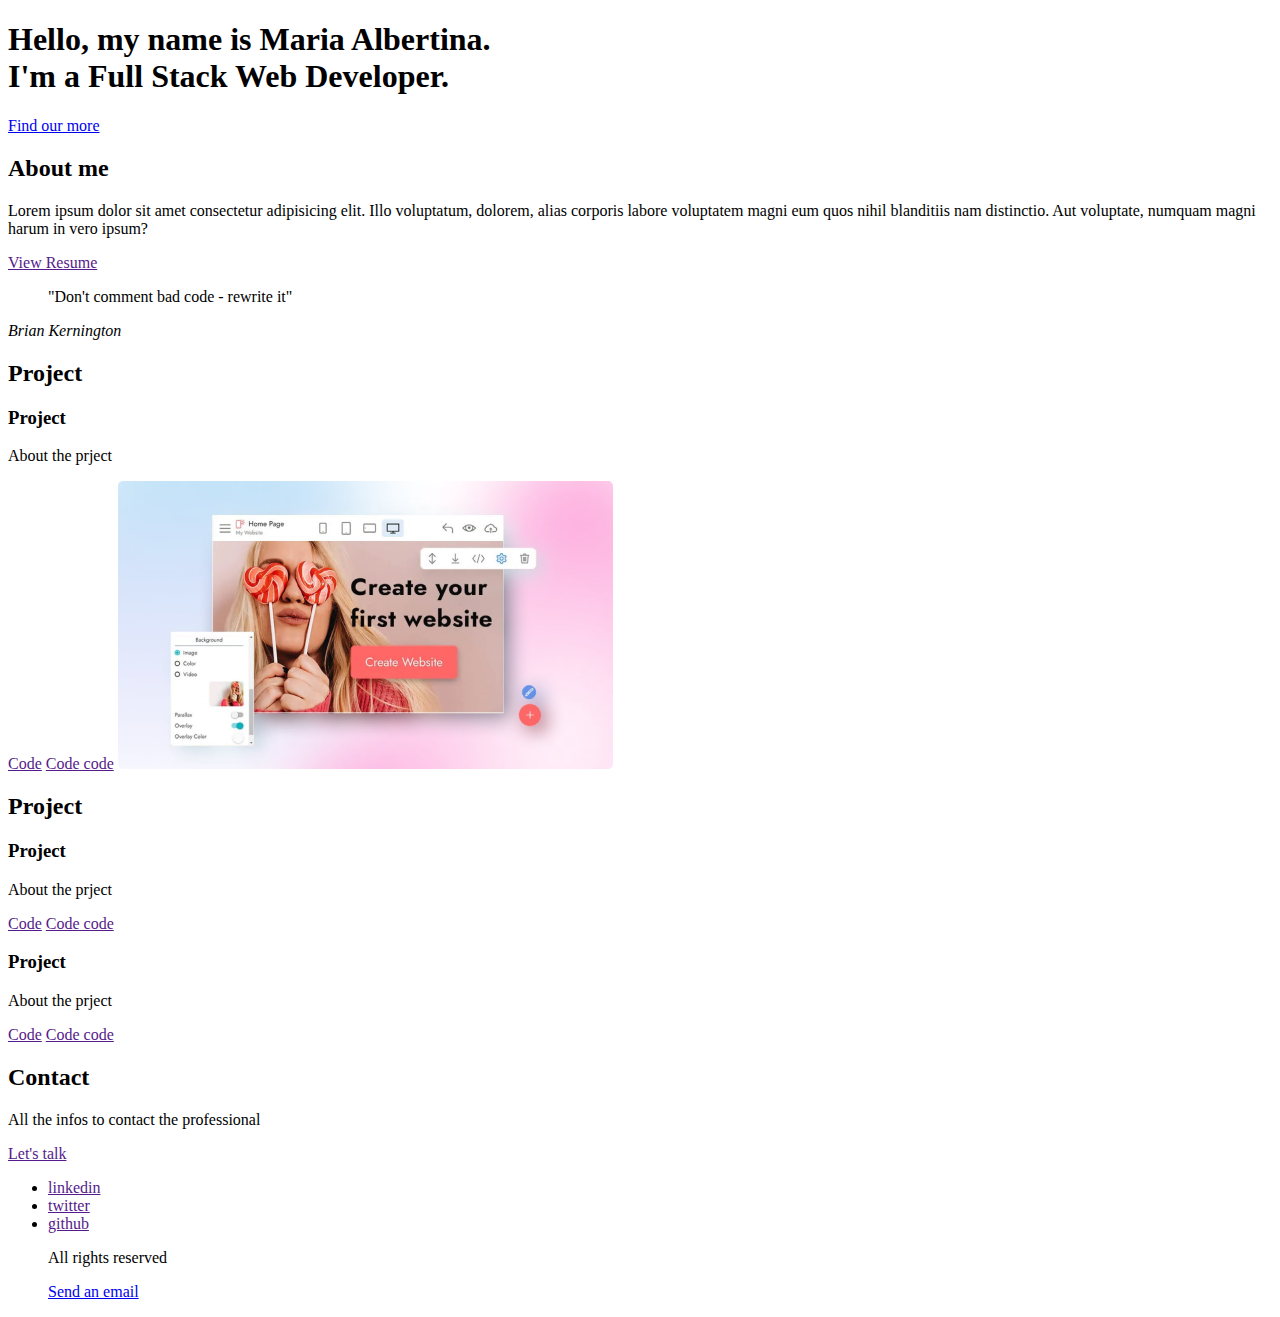
==== index.html @ 7f6628c4 "add index" ====
<!DOCTYPE html>
<html lang="en">
  <head>
    <meta charset="UTF-8" />
    <meta name="viewport" content="width=<device-width>, initial-scale=1.0" />
    <title>Maria Albertina</title>
  </head>
  <body>
    <header>
      <h1>
        Hello, my name is Maria Albertina.<br />I'm a Full Stack Web Developer.
      </h1>
      <a href="#Contact">Find our more</a>
    </header>
  </body>
  <main>
    <section id="About" class="about">
      <h2>About me</h2>
      <div>
        <p>
          Lorem ipsum dolor sit amet consectetur adipisicing elit. Illo
          voluptatum, dolorem, alias corporis labore voluptatem magni eum quos
          nihil blanditiis nam distinctio. Aut voluptate, numquam magni harum in
          vero ipsum?
        </p>
        <a href="">View Resume</a>
      </div>
      <blockquote>"Don't comment bad code - rewrite it"</blockquote>
      <cite>Brian Kernington</cite>
    </section>
    <section id="Project" class="Project">
      <h2>Project</h2>
      <article>
        <h3>Project</h3>
        <p>About the prject</p>
        <a href="">Code</a>
        <a href="">Code code</a>
        <img src="./img/project-image1.png" />
      </article>
      <h2>Project</h2>
      <article>
        <h3>Project</h3>
        <p>About the prject</p>
        <a href="">Code</a>
        <a href="">Code code</a>
        <img src="" />
      </article>
      <h3>Project</h3>
      <p>About the prject</p>
        <a href="">Code</a>
        <a href="">Code code</a>
        <img src="" />
      </article>
    </section>
    <section id="Contact" class="Contact">
    <h2>Contact</h2>
    <p>All the infos to contact the professional</p>
    <a href="">Let's talk</a>
    </section>
    <footer>
      <ul>
        <li>
          <a href="">linkedin</a>
        </li>
        <li>
          <a href="">twitter</a>
        </li>
        <li>
          <a href="">github</a>
        </li>
<p>All rights reserved</p>
<a href="mailto:masampaiosp@gmail.com">Send an email</a>
    </footer>
  </body>
  </main>
  </html>
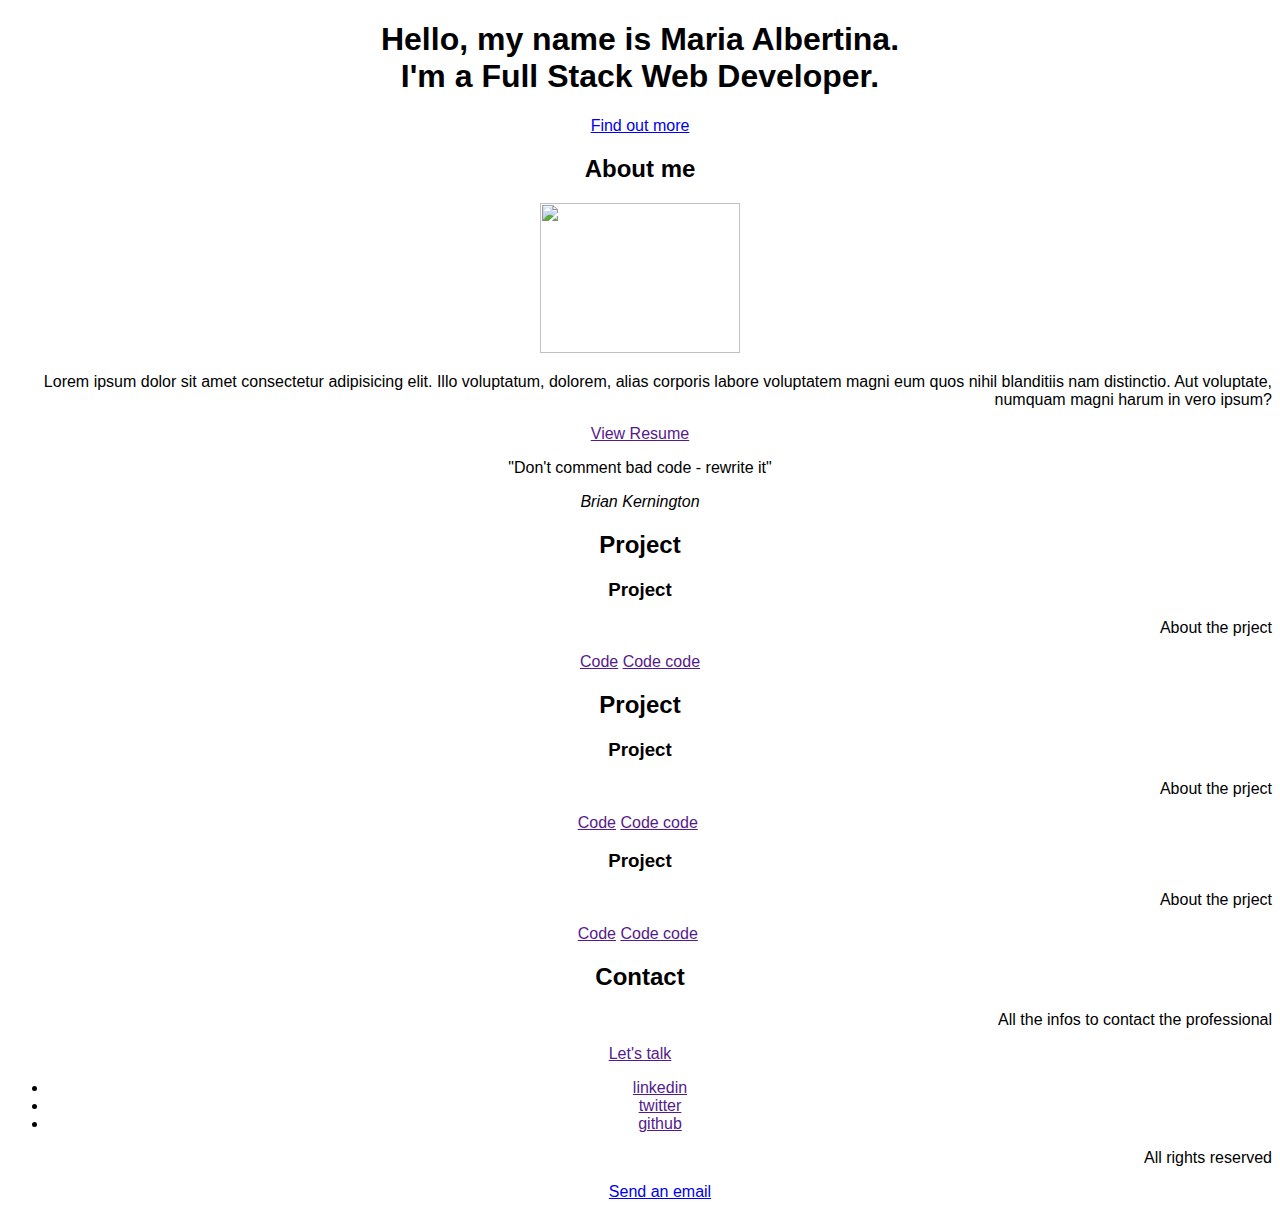
==== commit 1d9225e7: "add" ====
--- a/index.html
+++ b/index.html
@@ -4,19 +4,22 @@
     <meta charset="UTF-8" />
     <meta name="viewport" content="width=<device-width>, initial-scale=1.0" />
     <title>Maria Albertina</title>
+    <link rel="stylesheet" href="./style.css" />
   </head>
   <body>
     <header>
-      <h1>
-        Hello, my name is Maria Albertina.<br />I'm a Full Stack Web Developer.
+      <h1>Hello, my name is Maria Albertina.<br />I'm a Full Stack Web Developer.
       </h1>
-      <a href="#Contact">Find our more</a>
+      <a href="#Contact">Find out more</a>
     </header>
   </body>
   <main>
     <section id="About" class="about">
       <h2>About me</h2>
       <div>
+        <img src="./img/imagem.3.png" style="width:200px;height:150px;"> 
+        </div>
+        <div>
         <p>
           Lorem ipsum dolor sit amet consectetur adipisicing elit. Illo
           voluptatum, dolorem, alias corporis labore voluptatem magni eum quos
@@ -35,7 +38,7 @@
         <p>About the prject</p>
         <a href="">Code</a>
         <a href="">Code code</a>
-        <img src="./img/project-image1.png" />
+
       </article>
       <h2>Project</h2>
       <article>
--- a/style.css
+++ b/style.css
@@ -0,0 +1,15 @@
+header {
+  font-family: Arial, Helvetica, sans-serif;
+}
+header {
+  text-align: center;
+}
+body {
+  text-align: center;
+}
+body {
+  font-family: Arial, Helvetica, sans-serif;
+}
+p {
+  text-align: right;
+}
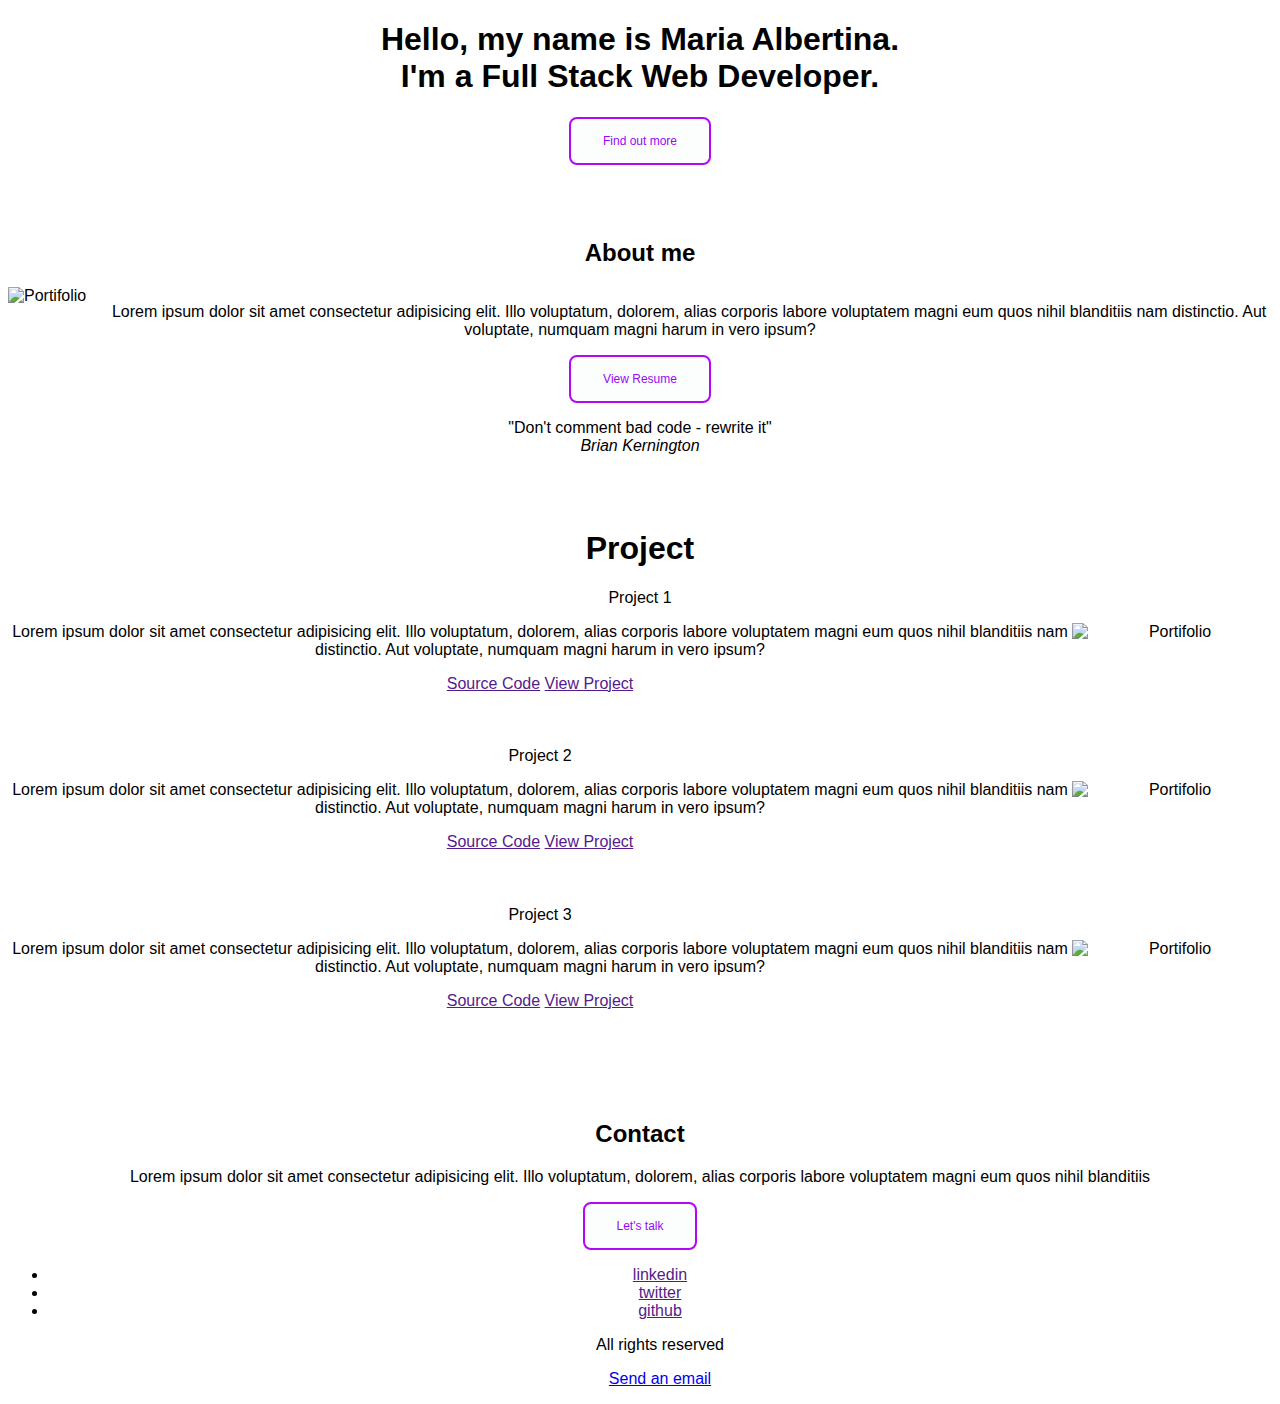
==== commit 4be96bd0: "add images" ====
--- a/index.html
+++ b/index.html
@@ -1,8 +1,36 @@
 <!DOCTYPE html>
 <html lang="en">
   <head>
+    <style>
+      .image {
+          float: left;
+          margin-right: 20px; 
+      }
+      .text {
+          overflow: hidden; /* Limpa a flutuação para que o texto não flutue ao redor da imagem */
+      }
+      <style>
+        .centered {
+            text-align: center;
+        }
+          <style>
+        .section-container {
+            display: flex;
+            align-items: center;
+        }
+
+        .text {
+            flex: 1;
+        }
+
+        .image {
+            flex: 1;
+            text-align: right;
+        }
+    </style>
+    </style>
     <meta charset="UTF-8" />
-    <meta name="viewport" content="width=<device-width>, initial-scale=1.0" />
+    <meta name="viewport" content="width=device-width>, initial-scale=1.0" />
     <title>Maria Albertina</title>
     <link rel="stylesheet" href="./style.css" />
   </head>
@@ -10,55 +38,86 @@
     <header>
       <h1>Hello, my name is Maria Albertina.<br />I'm a Full Stack Web Developer.
       </h1>
-      <a href="#Contact">Find out more</a>
+      <button type="button">Find out more</button>
     </header>
   </body>
+  <br>
+  <br>
+  <br>
   <main>
     <section id="About" class="about">
       <h2>About me</h2>
-      <div>
-        <img src="./img/imagem.3.png" style="width:200px;height:150px;"> 
+      <div class="container">
+        <div class="image">
+            <img src="./img/imagem.3.png" alt="Portifolio" style="width:200px;height:150px;">
         </div>
-        <div>
-        <p>
+        <div class="text"></div>
+          <p>
+            Lorem ipsum dolor sit amet consectetur adipisicing elit. Illo
+            voluptatum, dolorem, alias corporis labore voluptatem magni eum quos
+            nihil blanditiis nam distinctio. Aut voluptate, numquam magni harum in
+            vero ipsum?
+          </p>
+        </div>
+        <button type="button">View Resume</button>
+      </div>
+      <blockquote class="centered"></blockquote>"Don't comment bad code - rewrite it"</blockquote><br>
+      <cite class="centered"></cite><i>Brian Kernington</i></cite>
+    </section>
+  <br>
+  <br>
+  <br>
+    <section id="Project" class="Project">
+    </section>
+    <h1>Project</h1>
+      <article>
+        <h3 aligh="centered"></h3>Project 1</h3>
+        <p> <img src="./img/imagem.3.png" alt="Portifolio" style="width:200px;height:150px;" align="right">
           Lorem ipsum dolor sit amet consectetur adipisicing elit. Illo
           voluptatum, dolorem, alias corporis labore voluptatem magni eum quos
           nihil blanditiis nam distinctio. Aut voluptate, numquam magni harum in
-          vero ipsum?
-        </p>
-        <a href="">View Resume</a>
-      </div>
-      <blockquote>"Don't comment bad code - rewrite it"</blockquote>
-      <cite>Brian Kernington</cite>
-    </section>
-    <section id="Project" class="Project">
-      <h2>Project</h2>
+          vero ipsum?</p>
+        <a href="">Source Code</a>
+        <a href="">View Project</a>
+
+        </article>
+        <br>
+        <br>
       <article>
-        <h3>Project</h3>
-        <p>About the prject</p>
-        <a href="">Code</a>
-        <a href="">Code code</a>
-
+        <h3 aligh="centered"></h3>Project 2</h3>
+        <p><img src="./img/imagem.3.png" alt="Portifolio" style="width:200px;height:150px;" align="right">
+          Lorem ipsum dolor sit amet consectetur adipisicing elit. Illo
+          voluptatum, dolorem, alias corporis labore voluptatem magni eum quos
+          nihil blanditiis nam distinctio. Aut voluptate, numquam magni harum in
+          vero ipsum?</p>
+          <a href="">Source Code</a>
+          <a href="">View Project</a>
       </article>
-      <h2>Project</h2>
-      <article>
-        <h3>Project</h3>
-        <p>About the prject</p>
-        <a href="">Code</a>
-        <a href="">Code code</a>
-        <img src="" />
+      <br>
+          <br>
+      <h3 aligh="centered"></h3>Project 3</h3>
+      <p><img src="./img/imagem.3.png" alt="Portifolio" style="width:200px;height:150px;" align="right">
+        Lorem ipsum dolor sit amet consectetur adipisicing elit. Illo
+        voluptatum, dolorem, alias corporis labore voluptatem magni eum quos
+        nihil blanditiis nam distinctio. Aut voluptate, numquam magni harum in
+        vero ipsum?</p>
+        <a href="">Source Code</a>
+          <a href="">View Project</a>
+        <br>
+        <br>
       </article>
-      <h3>Project</h3>
-      <p>About the prject</p>
-        <a href="">Code</a>
-        <a href="">Code code</a>
-        <img src="" />
-      </article>
+      <br>
+          <br>
+          <br>
+          <br>
+        
     </section>
     <section id="Contact" class="Contact">
     <h2>Contact</h2>
-    <p>All the infos to contact the professional</p>
-    <a href="">Let's talk</a>
+    <p>Lorem ipsum dolor sit amet consectetur adipisicing elit. Illo
+      voluptatum, dolorem, alias corporis labore voluptatem magni eum quos
+      nihil blanditiis</p>
+      <button type="button">Let's talk</button>
     </section>
     <footer>
       <ul>
--- a/style.css
+++ b/style.css
@@ -10,6 +10,14 @@
 body {
   font-family: Arial, Helvetica, sans-serif;
 }
-p {
-  text-align: right;
+button {
+  background-color: #fcfefd;
+  border: 2px solid #b606f6;
+  border-radius: 8px;
+  color: rgb(150, 10, 244);
+  padding: 15px 32px;
+  text-align: center;
+  text-decoration: none;
+  display: inline-block;
+  font-size: 12px;
 }
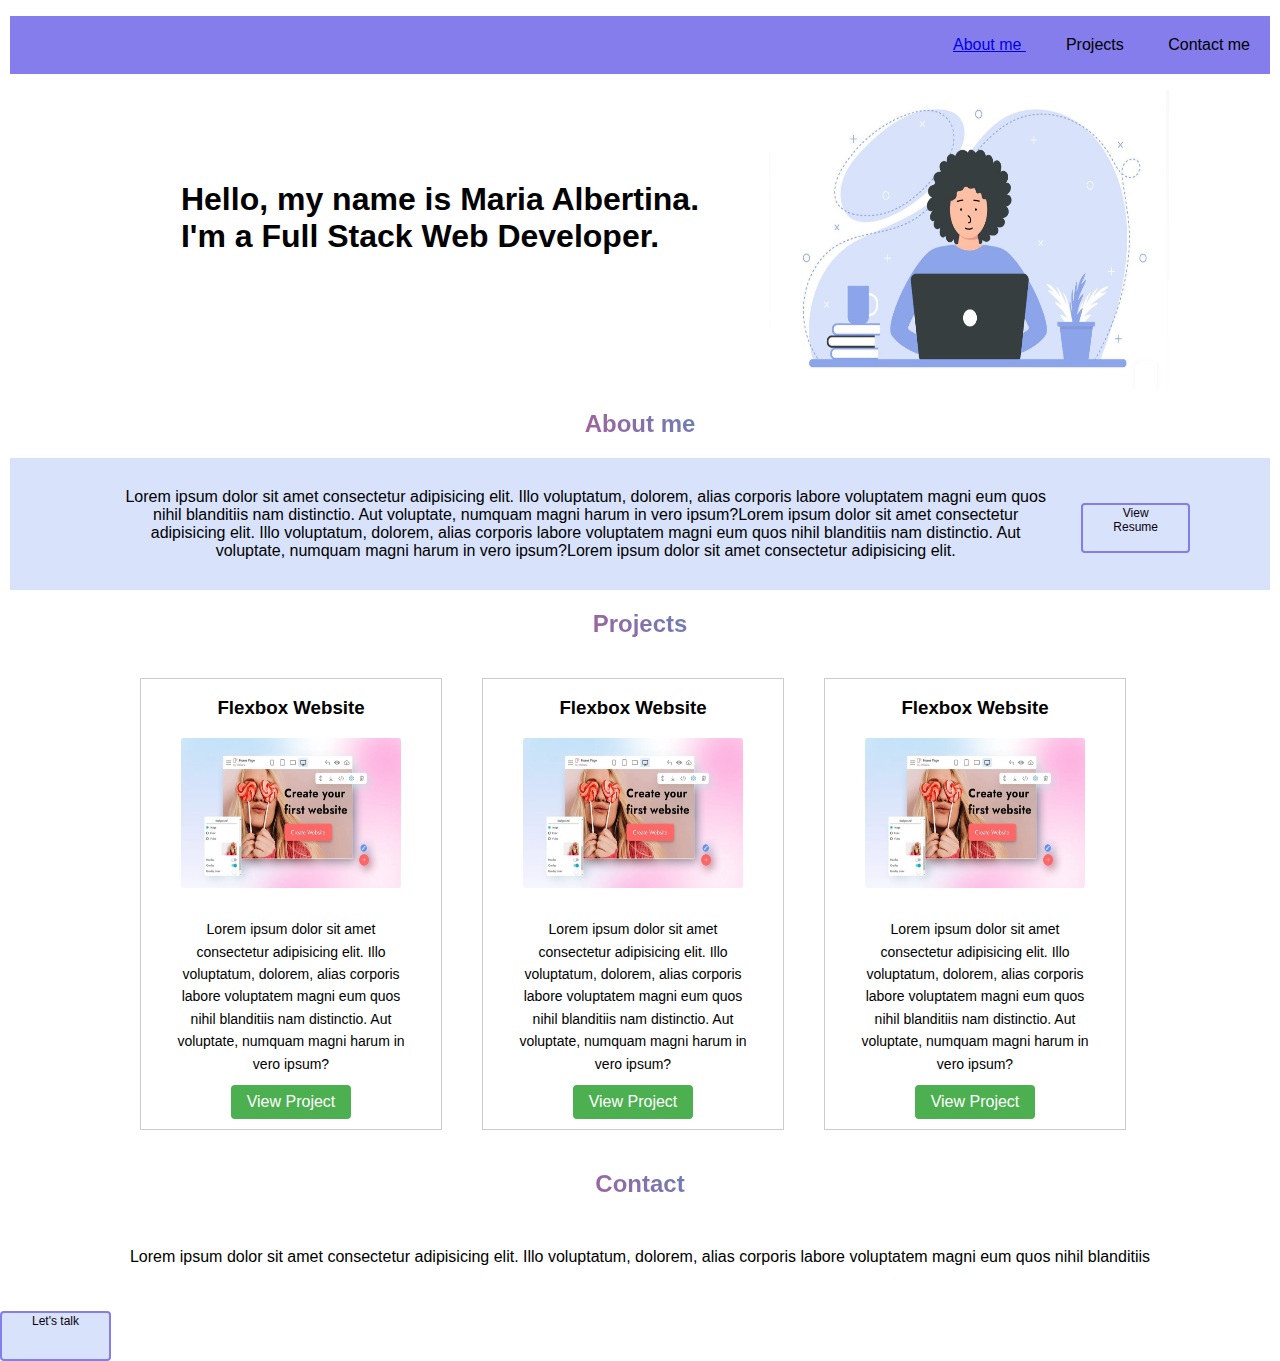
==== commit 298a5f4e: "add aboutme" ====
--- a/index.html
+++ b/index.html
@@ -1,140 +1,113 @@
 <!DOCTYPE html>
 <html lang="en">
   <head>
-    <style>
-      .image {
-          float: left;
-          margin-right: 20px; 
-      }
-      .text {
-          overflow: hidden; /* Limpa a flutuação para que o texto não flutue ao redor da imagem */
-      }
-      <style>
-        .centered {
-            text-align: center;
-        }
-          <style>
-        .section-container {
-            display: flex;
-            align-items: center;
-        }
-
-        .text {
-            flex: 1;
-        }
-
-        .image {
-            flex: 1;
-            text-align: right;
-        }
-    </style>
-    </style>
     <meta charset="UTF-8" />
-    <meta name="viewport" content="width=device-width>, initial-scale=1.0" />
+    <meta name="viewport" content="width=device-width, initial-scale=1.0" />
     <title>Maria Albertina</title>
     <link rel="stylesheet" href="./style.css" />
   </head>
+
   <body>
-    <header>
-      <h1>Hello, my name is Maria Albertina.<br />I'm a Full Stack Web Developer.
-      </h1>
-      <button type="button">Find out more</button>
-    </header>
-  </body>
-  <br>
-  <br>
-  <br>
-  <main>
-    <section id="About" class="about">
+    <div class="menu-container">
+      <ul id="menuh">
+        <li> <a href="http://127.0.0.1:5500/aboutme.html">About me </a></li>
+        <li>Projects</li>
+        <li>Contact me</li>
+      </ul>
+    </div>
+
+    <main>
+      <div class="about-me">
+        <h1>
+          Hello, my name is Maria Albertina. <br />
+          I'm a Full Stack Web Developer.
+        </h1>
+        <img src="./img/Untitled.png" style="height: 300px; width: 400px" />
+      </div>
+    </main>
+
+    <section>
       <h2>About me</h2>
-      <div class="container">
-        <div class="image">
-            <img src="./img/imagem.3.png" alt="Portifolio" style="width:200px;height:150px;">
-        </div>
-        <div class="text"></div>
-          <p>
-            Lorem ipsum dolor sit amet consectetur adipisicing elit. Illo
-            voluptatum, dolorem, alias corporis labore voluptatem magni eum quos
-            nihil blanditiis nam distinctio. Aut voluptate, numquam magni harum in
-            vero ipsum?
-          </p>
-        </div>
-        <button type="button">View Resume</button>
-      </div>
-      <blockquote class="centered"></blockquote>"Don't comment bad code - rewrite it"</blockquote><br>
-      <cite class="centered"></cite><i>Brian Kernington</i></cite>
     </section>
-  <br>
-  <br>
-  <br>
-    <section id="Project" class="Project">
-    </section>
-    <h1>Project</h1>
-      <article>
-        <h3 aligh="centered"></h3>Project 1</h3>
-        <p> <img src="./img/imagem.3.png" alt="Portifolio" style="width:200px;height:150px;" align="right">
+
+      <div class="text">
+        <p>
           Lorem ipsum dolor sit amet consectetur adipisicing elit. Illo
           voluptatum, dolorem, alias corporis labore voluptatem magni eum quos
           nihil blanditiis nam distinctio. Aut voluptate, numquam magni harum in
-          vero ipsum?</p>
-        <a href="">Source Code</a>
-        <a href="">View Project</a>
+          vero ipsum?Lorem ipsum dolor sit amet consectetur adipisicing elit.
+          Illo voluptatum, dolorem, alias corporis labore voluptatem magni eum
+          quos nihil blanditiis nam distinctio. Aut voluptate, numquam magni
+          harum in vero ipsum?Lorem ipsum dolor sit amet consectetur adipisicing
+          elit.
+        </p>
+        <button type="button">View Resume</button>
+      </div>
 
-        </article>
-        <br>
-        <br>
-      <article>
-        <h3 aligh="centered"></h3>Project 2</h3>
-        <p><img src="./img/imagem.3.png" alt="Portifolio" style="width:200px;height:150px;" align="right">
+
+    <section>
+      <h2>Projects</h2>
+    </section>
+
+    <div class=bloco-container>
+      <section class="bloco1">
+        <h3>Flexbox Website</h3>
+        <img
+          src="./img/project-image1.png"
+          alt="Portfolio"
+          style="width: 220px; height: 150px"
+        />
+        <p>
           Lorem ipsum dolor sit amet consectetur adipisicing elit. Illo
           voluptatum, dolorem, alias corporis labore voluptatem magni eum quos
           nihil blanditiis nam distinctio. Aut voluptate, numquam magni harum in
-          vero ipsum?</p>
-          <a href="">Source Code</a>
-          <a href="">View Project</a>
-      </article>
-      <br>
-          <br>
-      <h3 aligh="centered"></h3>Project 3</h3>
-      <p><img src="./img/imagem.3.png" alt="Portifolio" style="width:200px;height:150px;" align="right">
+          vero ipsum?
+        </p>
+        <a href="#">View Project</a>
+      </section>
+
+      <section class="bloco2">
+        <h3>Flexbox Website</h3>
+        <img
+          src="./img/project-image1.png"
+          alt="Portfolio"
+          style="width: 220px; height: 150px"
+        />
+        <p>
+          Lorem ipsum dolor sit amet consectetur adipisicing elit. Illo
+          voluptatum, dolorem, alias corporis labore voluptatem magni eum quos
+          nihil blanditiis nam distinctio. Aut voluptate, numquam magni harum in
+          vero ipsum?
+        </p>
+        <a href="#">View Project</a>
+      </section>
+
+      <section class="bloco3">
+        <h3>Flexbox Website</h3>
+        <img
+          src="./img/project-image1.png"
+          alt="Portfolio"
+          style="width: 220px; height: 150px"
+        />
+        <p>
+          Lorem ipsum dolor sit amet consectetur adipisicing elit. Illo
+          voluptatum, dolorem, alias corporis labore voluptatem magni eum quos
+          nihil blanditiis nam distinctio. Aut voluptate, numquam magni harum in
+          vero ipsum?
+        </p>
+        <a href="#">View Project</a>
+      </section>
+</div>
+    <section>
+      <h2>Contact</h2>
+      <div class="contact"></div>
+      <p>
         Lorem ipsum dolor sit amet consectetur adipisicing elit. Illo
         voluptatum, dolorem, alias corporis labore voluptatem magni eum quos
-        nihil blanditiis nam distinctio. Aut voluptate, numquam magni harum in
-        vero ipsum?</p>
-        <a href="">Source Code</a>
-          <a href="">View Project</a>
-        <br>
-        <br>
-      </article>
-      <br>
-          <br>
-          <br>
-          <br>
-        
-    </section>
-    <section id="Contact" class="Contact">
-    <h2>Contact</h2>
-    <p>Lorem ipsum dolor sit amet consectetur adipisicing elit. Illo
-      voluptatum, dolorem, alias corporis labore voluptatem magni eum quos
-      nihil blanditiis</p>
+        nihil blanditiis
+      </p>
       <button type="button">Let's talk</button>
     </section>
-    <footer>
-      <ul>
-        <li>
-          <a href="">linkedin</a>
-        </li>
-        <li>
-          <a href="">twitter</a>
-        </li>
-        <li>
-          <a href="">github</a>
-        </li>
-<p>All rights reserved</p>
-<a href="mailto:masampaiosp@gmail.com">Send an email</a>
-    </footer>
+  </div>
   </body>
-  </main>
-  </html>
-
-    
+</html>
--- a/style.css
+++ b/style.css
@@ -1,9 +1,3 @@
-header {
-  font-family: Arial, Helvetica, sans-serif;
-}
-header {
-  text-align: center;
-}
 body {
   text-align: center;
 }
@@ -11,13 +5,180 @@
   font-family: Arial, Helvetica, sans-serif;
 }
 button {
-  background-color: #fcfefd;
-  border: 2px solid #b606f6;
-  border-radius: 8px;
-  color: rgb(150, 10, 244);
-  padding: 15px 32px;
+  background-color: #d8e2fb;
+  border: 2px solid #847deb;
+  border-radius: 4px;
+  color: rgb(8, 0, 12);
+  padding-left: 30px;
+  padding-right: 30px;
+  margin-top: 45px;
+  height: 50px;
   text-align: center;
   text-decoration: none;
-  display: inline-block;
+  display: flex;
   font-size: 12px;
 }
+
+body {
+  margin: 0;
+  padding: 0;
+  font-family: Arial, sans-serif;
+}
+
+h2 {
+  color: #847deb;
+  text-decoration: underline;
+  background: linear-gradient(45deg, #ee7752, #e73c7e, #23a6d5, #23d5ab);
+  background-clip: text;
+  -webkit-background-clip: text;
+  color: transparent;
+}
+
+p {
+  font-family: Arial, Helvetica, sans-serif;
+  margin: 30px;
+}
+
+.text {
+  background-color: #d8e2fb;
+  margin-left: 10px;
+  margin-right: 10px;
+  display: flex;
+  margin-top: 20px;
+  padding-right: 80px;
+  padding-left: 80px;
+}
+
+.menu-container {
+  display: block;
+  padding-inline: 10px;
+}
+
+.about-me {
+  margin-bottom: 10px;
+  display: flex;
+  justify-content: center;
+}
+
+#menuh {
+  list-style: none;
+  background-color: #847deb;
+  padding-block: 20px;
+  text-align: right;
+}
+
+#menuh li {
+  display: inline;
+  padding: 20px;
+  justify-content: flex-end;
+}
+
+.about-me h1 {
+  text-align: left;
+  padding: 70px;
+}
+
+.bloco1 {
+  width: 300px;
+  border: 1px solid #ccc;
+  margin: 20px;
+}
+
+.bloco1 img {
+  max-width: 100%;
+  height: auto;
+  display: block;
+  margin-bottom: 10px;
+  margin: 0 auto;
+}
+
+.bloco1 p {
+  font-size: 14px;
+  line-height: 1.6;
+  margin-bottom: 10px;
+  justify-content: center;
+}
+
+.bloco1 a {
+  display: inline-block;
+  padding: 8px 16px;
+  margin-bottom: 10px;
+  background-color: #4caf50;
+  color: white;
+  text-decoration: none;
+  border-radius: 4px;
+}
+
+.bloco2 {
+  width: 300px;
+  border: 1px solid #ccc;
+  margin: 20px;
+}
+
+.bloco2 img {
+  max-width: 100%;
+  height: auto;
+  display: block;
+  margin-bottom: 10px;
+  margin: 0 auto;
+}
+
+.bloco2 p {
+  font-size: 14px;
+  line-height: 1.6;
+  margin-bottom: 10px;
+  justify-content: center;
+}
+
+.bloco2 a {
+  display: inline-block;
+  padding: 8px 16px;
+  margin-bottom: 10px;
+  background-color: #4caf50;
+  color: white;
+  text-decoration: none;
+  border-radius: 4px;
+}
+
+.bloco3 {
+  width: 300px;
+  border: 1px solid #ccc;
+  margin: 20px;
+}
+
+.bloco3 img {
+  max-width: 100%;
+  height: auto;
+  display: block;
+  margin-bottom: 10px;
+  margin: 0 auto;
+}
+
+.bloco3 p {
+  font-size: 14px;
+  line-height: 1.6;
+  margin-bottom: 10px;
+  justify-content: center;
+}
+
+.bloco3 a {
+  display: inline-block;
+  padding: 8px 16px;
+  margin-bottom: 10px;
+  background-color: #4caf50;
+  color: white;
+  text-decoration: none;
+  border-radius: 4px;
+}
+
+.bloco-container {
+  display: flex;
+  align-items: center;
+  padding-left: 120px;
+  padding-right: 60px;
+}
+
+.contact {
+  display: flex;
+  background-color: #d8e2fb;
+}
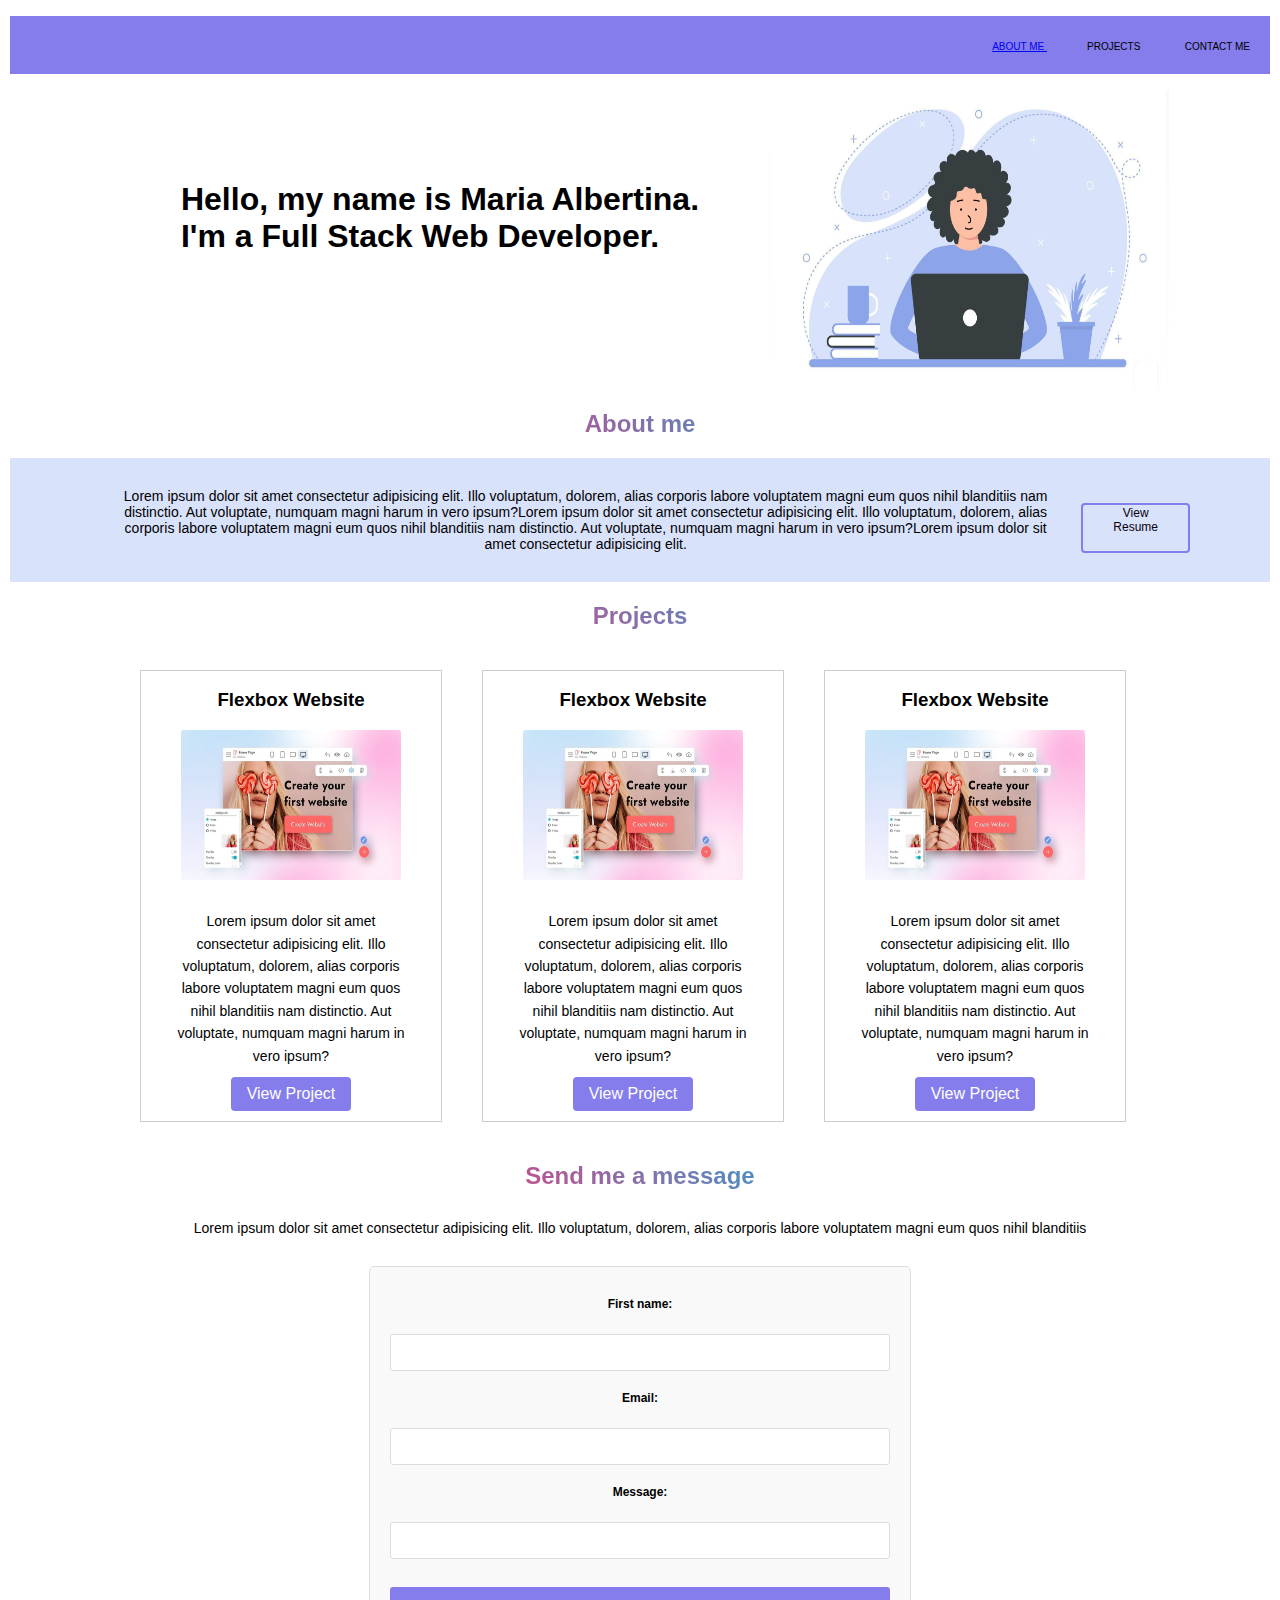
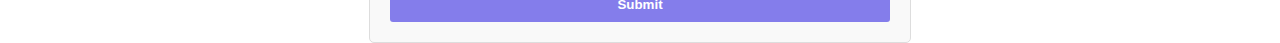
==== commit 141cc4af: "add form" ====
--- a/index.html
+++ b/index.html
@@ -10,9 +10,9 @@
   <body>
     <div class="menu-container">
       <ul id="menuh">
-        <li> <a href="http://127.0.0.1:5500/aboutme.html">About me </a></li>
-        <li>Projects</li>
-        <li>Contact me</li>
+        <li> <a href="http://127.0.0.1:5500/aboutme.html">ABOUT ME </a></li>
+        <li>PROJECTS</li>
+        <li>CONTACT ME</li>
       </ul>
     </div>
 
@@ -99,14 +99,24 @@
       </section>
 </div>
     <section>
-      <h2>Contact</h2>
-      <div class="contact"></div>
+      <h2>Send me a message</h2>
+      <div class="message"></div>
       <p>
         Lorem ipsum dolor sit amet consectetur adipisicing elit. Illo
         voluptatum, dolorem, alias corporis labore voluptatem magni eum quos
         nihil blanditiis
       </p>
-      <button type="button">Let's talk</button>
+      <form> 
+        <label for="fname"> First name: </label><br>
+        <input type="text" id="fname" name="fname"><br>
+        <label for="email"> Email: </label><br>
+        <input type="text" id="email" name="email"><br>
+        <label for="message"> Message: </label><br>
+        <input type="text" id="message" name="message">
+        <br>
+        <br>
+        <input type="submit" value="Submit">
+      </form>
     </section>
   </div>
   </body>
--- a/style.css
+++ b/style.css
@@ -36,6 +36,7 @@
 
 p {
   font-family: Arial, Helvetica, sans-serif;
+  font-size: 14px;
   margin: 30px;
 }
 
@@ -71,6 +72,8 @@
   display: inline;
   padding: 20px;
   justify-content: flex-end;
+  font-family: Arial, Helvetica, sans-serif;
+  font-size: 10px;
 }
 
 .about-me h1 {
@@ -103,7 +106,7 @@
   display: inline-block;
   padding: 8px 16px;
   margin-bottom: 10px;
-  background-color: #4caf50;
+  background-color: #847deb;
   color: white;
   text-decoration: none;
   border-radius: 4px;
@@ -134,7 +137,7 @@
   display: inline-block;
   padding: 8px 16px;
   margin-bottom: 10px;
-  background-color: #4caf50;
+  background-color: #847deb;
   color: white;
   text-decoration: none;
   border-radius: 4px;
@@ -165,7 +168,7 @@
   display: inline-block;
   padding: 8px 16px;
   margin-bottom: 10px;
-  background-color: #4caf50;
+  background-color: #847deb;
   color: white;
   text-decoration: none;
   border-radius: 4px;
@@ -182,3 +185,43 @@
   display: flex;
   background-color: #d8e2fb;
 }
+
+form {
+  max-width: 500px;
+  margin: 0 auto;
+  padding: 20px;
+  border: 1px solid #ddd;
+  border-radius: 5px;
+  background-color: #f9f9f9;
+}
+
+label {
+  display: block;
+  margin: 10px 0 5px;
+  font-weight: bold;
+  font-size: 12px;
+}
+
+input[type="text"] {
+  width: calc(100% - 22px);
+  padding: 10px;
+  margin-bottom: 10px;
+  border: 1px solid #ddd;
+  border-radius: 3px;
+}
+
+input[type="submit"] {
+  width: 100%;
+  padding: 10px;
+  border: none;
+  border-radius: 3px;
+  background-color: #847deb;
+  color: white;
+  font-weight: bold;
+  cursor: pointer;
+  transition: background-color 0.3s;
+}
+
+input[type="submit"]:hover {
+  background-color: #847deb;
+}
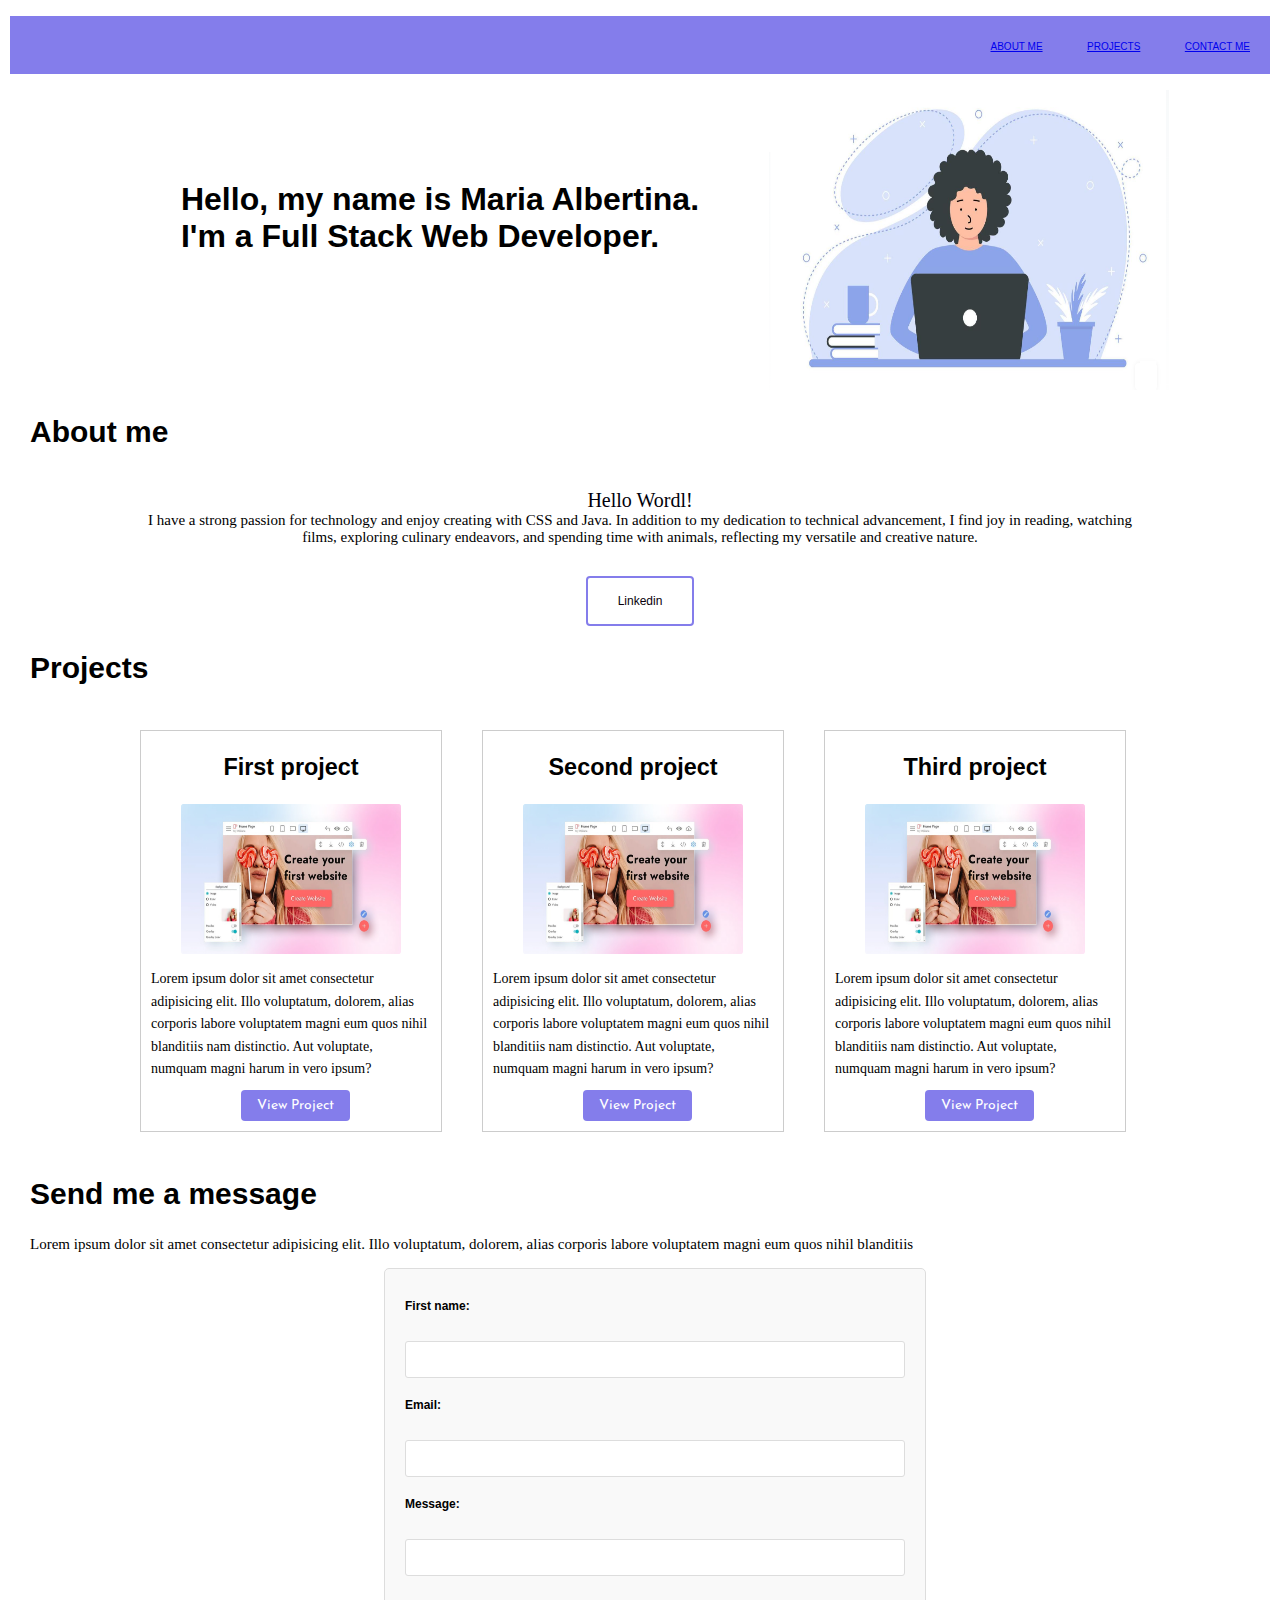
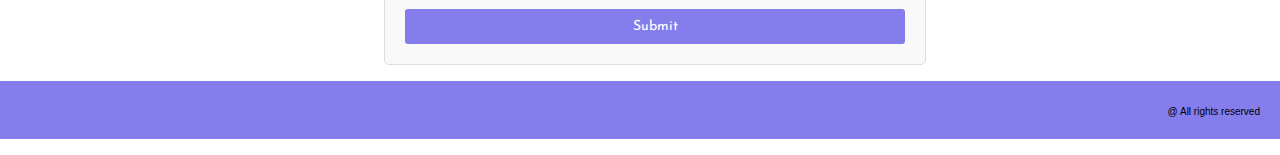
==== commit c6eb1449: "add final" ====
--- a/index.html
+++ b/index.html
@@ -4,15 +4,16 @@
     <meta charset="UTF-8" />
     <meta name="viewport" content="width=device-width, initial-scale=1.0" />
     <title>Maria Albertina</title>
+
     <link rel="stylesheet" href="./style.css" />
   </head>
 
   <body>
     <div class="menu-container">
       <ul id="menuh">
-        <li> <a href="http://127.0.0.1:5500/aboutme.html">ABOUT ME </a></li>
-        <li>PROJECTS</li>
-        <li>CONTACT ME</li>
+        <li><a href="http://127.0.0.1:5500/aboutme.html">ABOUT ME</a></li>
+        <li><a href="#projects">PROJECTS</a></li>
+        <li><a href="#message">CONTACT ME</a></li>
       </ul>
     </div>
 
@@ -30,28 +31,27 @@
       <h2>About me</h2>
     </section>
 
-      <div class="text">
-        <p>
-          Lorem ipsum dolor sit amet consectetur adipisicing elit. Illo
-          voluptatum, dolorem, alias corporis labore voluptatem magni eum quos
-          nihil blanditiis nam distinctio. Aut voluptate, numquam magni harum in
-          vero ipsum?Lorem ipsum dolor sit amet consectetur adipisicing elit.
-          Illo voluptatum, dolorem, alias corporis labore voluptatem magni eum
-          quos nihil blanditiis nam distinctio. Aut voluptate, numquam magni
-          harum in vero ipsum?Lorem ipsum dolor sit amet consectetur adipisicing
-          elit.
-        </p>
-        <button type="button">View Resume</button>
-      </div>
+    <div class="text">
+      <p>
+        <span>Hello Wordl!</span><br />
+        I have a strong passion for technology and enjoy creating with CSS and
+        Java. In addition to my dedication to technical advancement, I find joy
+        in reading, watching films, exploring culinary endeavors, and spending
+        time with animals, reflecting my versatile and creative nature.
+      </p>
+    </div>
 
+    <div class="button1">
+      <button type="submit">Linkedin</button>
+    </div>
 
     <section>
-      <h2>Projects</h2>
+      <h2 id="projects">Projects</h2>
     </section>
 
-    <div class=bloco-container>
+    <div class="bloco-container">
       <section class="bloco1">
-        <h3>Flexbox Website</h3>
+        <h3>First project</h3>
         <img
           src="./img/project-image1.png"
           alt="Portfolio"
@@ -67,7 +67,7 @@
       </section>
 
       <section class="bloco2">
-        <h3>Flexbox Website</h3>
+        <h3>Second project</h3>
         <img
           src="./img/project-image1.png"
           alt="Portfolio"
@@ -83,7 +83,7 @@
       </section>
 
       <section class="bloco3">
-        <h3>Flexbox Website</h3>
+        <h3>Third project</h3>
         <img
           src="./img/project-image1.png"
           alt="Portfolio"
@@ -97,27 +97,33 @@
         </p>
         <a href="#">View Project</a>
       </section>
-</div>
+    </div>
     <section>
-      <h2>Send me a message</h2>
-      <div class="message"></div>
-      <p>
-        Lorem ipsum dolor sit amet consectetur adipisicing elit. Illo
-        voluptatum, dolorem, alias corporis labore voluptatem magni eum quos
-        nihil blanditiis
-      </p>
-      <form> 
-        <label for="fname"> First name: </label><br>
-        <input type="text" id="fname" name="fname"><br>
-        <label for="email"> Email: </label><br>
-        <input type="text" id="email" name="email"><br>
-        <label for="message"> Message: </label><br>
-        <input type="text" id="message" name="message">
-        <br>
-        <br>
-        <input type="submit" value="Submit">
-      </form>
+      <h2 id="message">Send me a message</h2>
+      <div class="message">
+        <p>
+          Lorem ipsum dolor sit amet consectetur adipisicing elit. Illo
+          voluptatum, dolorem, alias corporis labore voluptatem magni eum quos
+          nihil blanditiis
+        </p>
+        <form>
+          <label for="fname"> First name: </label><br />
+          <input type="text" id="fname" name="fname" /><br />
+          <label for="email"> Email: </label><br />
+          <input type="text" id="email" name="email" /><br />
+          <label for="message"> Message: </label><br />
+          <input type="text" id="message" name="message" />
+          <br />
+          <br />
+          <input type="submit" value="Submit" />
+        </form>
+      </div>
     </section>
-  </div>
+    <footer>
+      <div class="menu-footer">
+        <ul id="menuh">
+          <li>@ All rights reserved</li>
+        </ul>
+      </div>
   </body>
 </html>
--- a/style.css
+++ b/style.css
@@ -1,8 +1,10 @@
+@import url("https://fonts.googleapis.com/css2?family=Josefin+Sans:wght@100&family=Sometype+Mono&display=swap");
+
 body {
   text-align: center;
 }
 body {
-  font-family: Arial, Helvetica, sans-serif;
+  font-family: "Gill Sans", "Gill Sans MT", Calibri, "Trebuchet MS", sans-serif;
 }
 button {
   background-color: #d8e2fb;
@@ -17,6 +19,12 @@
   text-decoration: none;
   display: flex;
   font-size: 12px;
+  transition: all 1.2s ease;
+  cursor: pointer;
+}
+
+button:hover {
+  transform: rotateY(360deg);
 }
 
 body {
@@ -25,40 +33,63 @@
   font-family: Arial, sans-serif;
 }
 
-h2 {
-  color: #847deb;
-  text-decoration: underline;
-  background: linear-gradient(45deg, #ee7752, #e73c7e, #23a6d5, #23d5ab);
-  background-clip: text;
-  -webkit-background-clip: text;
-  color: transparent;
+.about-me {
+  display: flex;
+  justify-content: center;
+  margin-bottom: 10px;
+}
+.about-me h1 {
+  font-family: "Gill Sans", "Gill Sans MT", Calibri, "Trebuchet MS", sans-serif;
+  text-align: left;
+  padding: 70px;
+}
+
+section {
+  font-family: "Gill Sans", "Gill Sans MT", Calibri, "Trebuchet MS", sans-serif;
+  font-size: 20px;
+  text-align: left;
+  margin-left: 30px;
+}
+
+.text {
+  background-color: white;
+  margin-left: 100px;
+  margin-right: 100px;
+  margin-top: 5px;
+  display: flex;
+  padding-right: 30px;
+  padding-left: 30px;
+}
+
+.button1 {
+  display: flex;
+  justify-content: center;
+  align-items: center;
+  margin-top: -30px;
+}
+button {
+  background-color: white;
+  display: flex;
+  justify-content: center;
+  align-items: center;
 }
 
 p {
-  font-family: Arial, Helvetica, sans-serif;
-  font-size: 14px;
-  margin: 30px;
-}
-
-.text {
-  background-color: #d8e2fb;
-  margin-left: 10px;
-  margin-right: 10px;
-  display: flex;
-  margin-top: 20px;
-  padding-right: 80px;
-  padding-left: 80px;
+  color: black;
+  font-family: jjosefin sans-serif;
+  font-size: 15px;
+  padding: top 5px;
+}
+
+span {
+  font-size: 20px;
+  font-weight: 500;
+  color: #010009;
 }
 
 .menu-container {
   display: block;
   padding-inline: 10px;
-}
-
-.about-me {
-  margin-bottom: 10px;
-  display: flex;
-  justify-content: center;
 }
 
 #menuh {
@@ -76,11 +107,6 @@
   font-size: 10px;
 }
 
-.about-me h1 {
-  text-align: left;
-  padding: 70px;
-}
-
 .bloco1 {
   width: 300px;
   border: 1px solid #ccc;
@@ -96,13 +122,18 @@
 }
 
 .bloco1 p {
+  font-family: josefin;
   font-size: 14px;
   line-height: 1.6;
   margin-bottom: 10px;
   justify-content: center;
+  padding-right: 10px;
+  padding-left: 10px;
 }
 
 .bloco1 a {
+  font-family: josefin sans;
+  font-size: 14px;
   display: inline-block;
   padding: 8px 16px;
   margin-bottom: 10px;
@@ -110,6 +141,7 @@
   color: white;
   text-decoration: none;
   border-radius: 4px;
+  margin-left: 100px;
 }
 
 .bloco2 {
@@ -131,9 +163,13 @@
   line-height: 1.6;
   margin-bottom: 10px;
   justify-content: center;
+  padding-right: 10px;
+  padding-left: 10px;
 }
 
 .bloco2 a {
+  font-family: josefin sans;
+  font-size: 14px;
   display: inline-block;
   padding: 8px 16px;
   margin-bottom: 10px;
@@ -141,6 +177,7 @@
   color: white;
   text-decoration: none;
   border-radius: 4px;
+  margin-left: 100px;
 }
 
 .bloco3 {
@@ -162,9 +199,13 @@
   line-height: 1.6;
   margin-bottom: 10px;
   justify-content: center;
+  padding-right: 10px;
+  padding-left: 10px;
 }
 
 .bloco3 a {
+  font-family: josefin sans;
+  font-size: 14px;
   display: inline-block;
   padding: 8px 16px;
   margin-bottom: 10px;
@@ -172,6 +213,7 @@
   color: white;
   text-decoration: none;
   border-radius: 4px;
+  margin-left: 100px;
 }
 
 .bloco-container {
@@ -211,13 +253,14 @@
 }
 
 input[type="submit"] {
+  font-family: josefin sans;
+  font-size: 14px;
   width: 100%;
   padding: 10px;
   border: none;
   border-radius: 3px;
   background-color: #847deb;
   color: white;
-  font-weight: bold;
   cursor: pointer;
   transition: background-color 0.3s;
 }
@@ -225,3 +268,7 @@
 input[type="submit"]:hover {
   background-color: #847deb;
 }
+
+h3 {
+  text-align: center;
+}
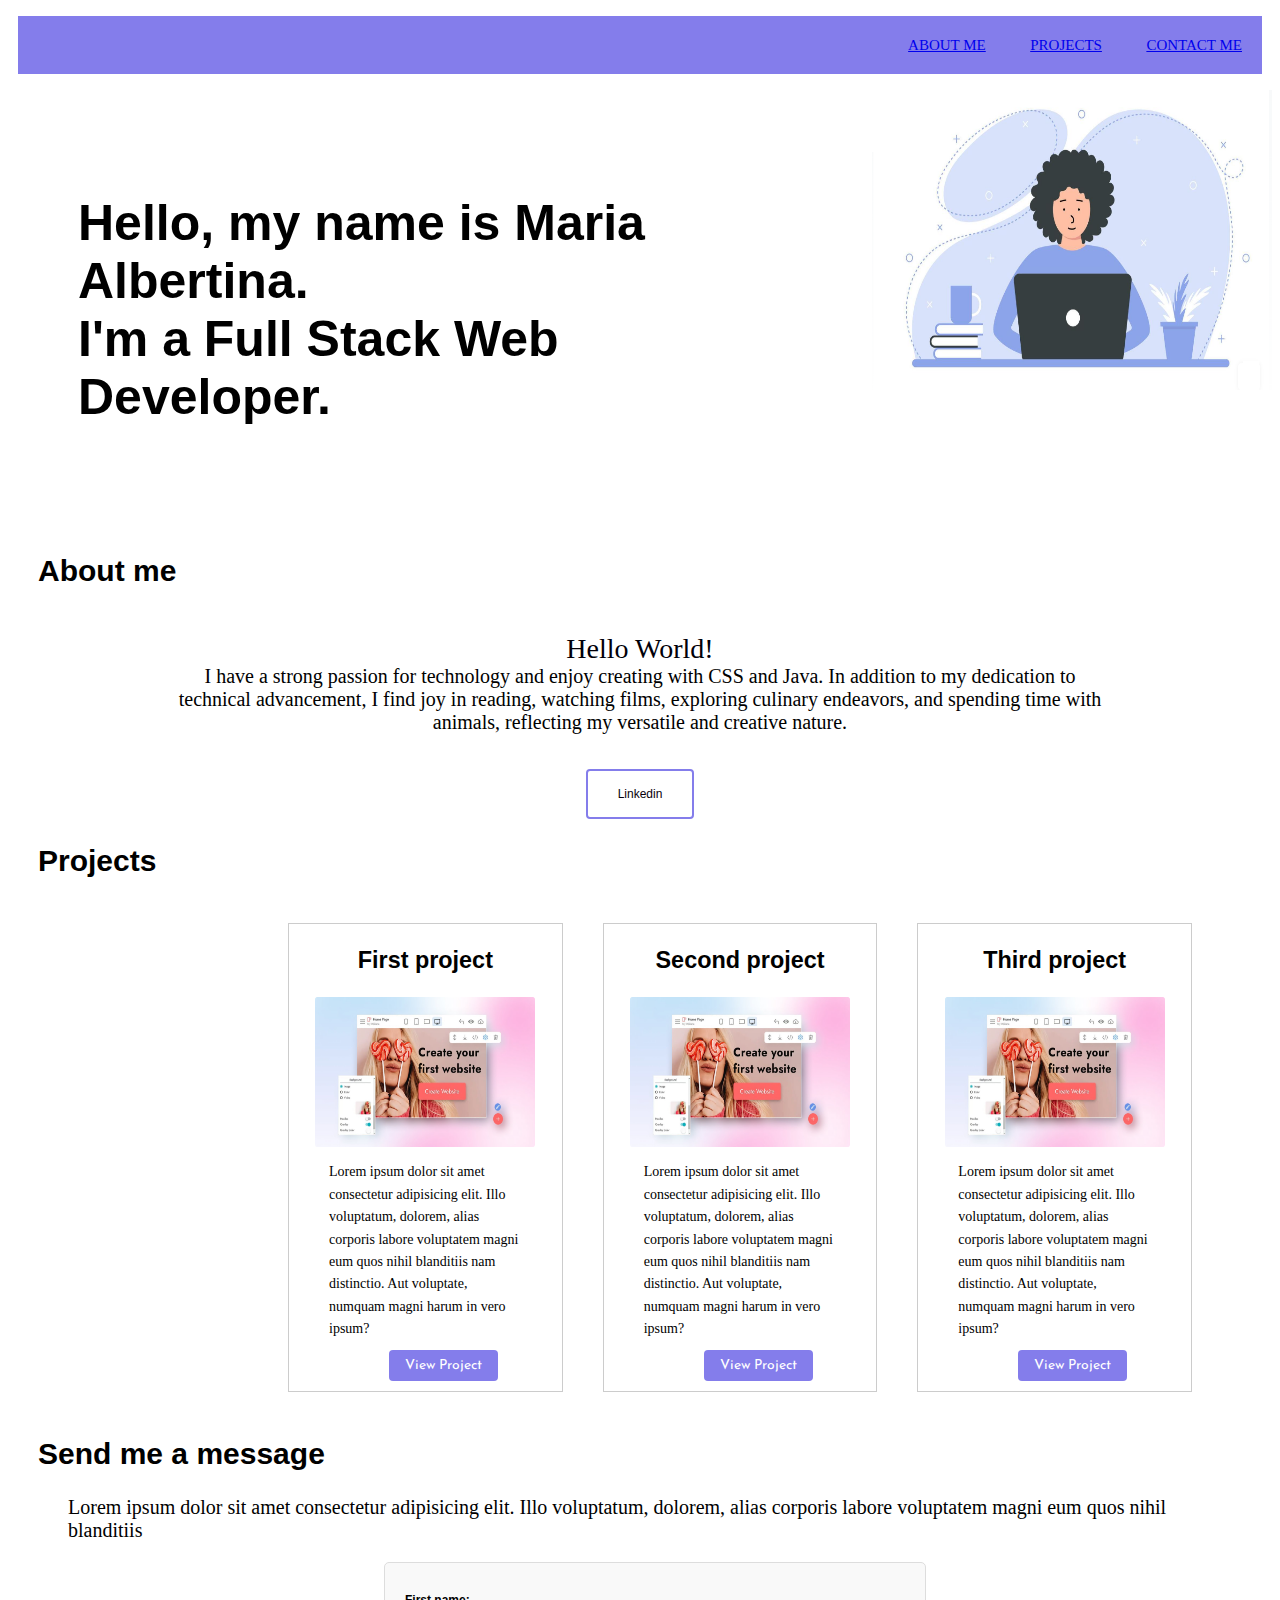
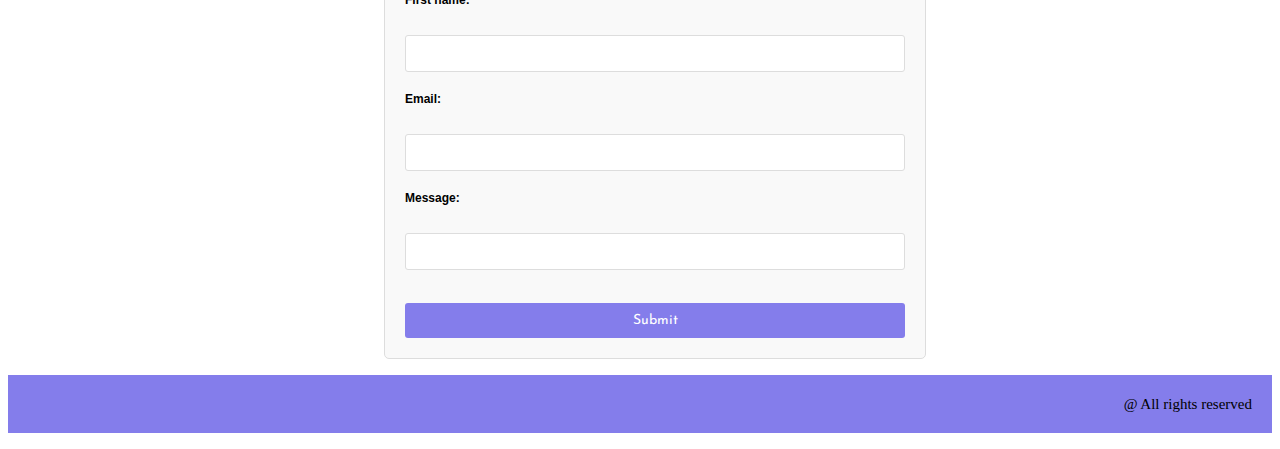
==== commit c4ef7df8: "add.block" ====
--- a/index.html
+++ b/index.html
@@ -33,7 +33,7 @@
 
     <div class="text">
       <p>
-        <span>Hello Wordl!</span><br />
+        <span>Hello World!</span><br />
         I have a strong passion for technology and enjoy creating with CSS and
         Java. In addition to my dedication to technical advancement, I find joy
         in reading, watching films, exploring culinary endeavors, and spending
--- a/style.css
+++ b/style.css
@@ -4,8 +4,23 @@
   text-align: center;
 }
 body {
-  font-family: "Gill Sans", "Gill Sans MT", Calibri, "Trebuchet MS", sans-serif;
-}
+  font-family: josefin sans-serif;
+  margin: o;  
+  padding: 0;
+  font-family: Arial, sans-serif;
+
+}
+
+.text {
+  background-color: white;
+  margin-left: 100px;
+  margin-right: 100px;
+  margin-top: 5px;
+  display: flex;
+  padding-right: 30px;
+  padding-left: 30px;
+}
+
 button {
   background-color: #d8e2fb;
   border: 2px solid #847deb;
@@ -27,11 +42,6 @@
   transform: rotateY(360deg);
 }
 
-body {
-  margin: 0;
-  padding: 0;
-  font-family: Arial, sans-serif;
-}
 
 .about-me {
   display: flex;
@@ -41,6 +51,7 @@
 .about-me h1 {
   font-family: "Gill Sans", "Gill Sans MT", Calibri, "Trebuchet MS", sans-serif;
   text-align: left;
+  font-size: 50px;
   padding: 70px;
 }
 
@@ -51,16 +62,6 @@
   margin-left: 30px;
 }
 
-.text {
-  background-color: white;
-  margin-left: 100px;
-  margin-right: 100px;
-  margin-top: 5px;
-  display: flex;
-  padding-right: 30px;
-  padding-left: 30px;
-}
-
 .button1 {
   display: flex;
   justify-content: center;
@@ -76,13 +77,15 @@
 
 p {
   color: black;
-  font-family: jjosefin sans-serif;
-  font-size: 15px;
+  font-family: josefin sans-serif;
+  font-size: 20px;
+  margin-left: 30px;
+  margin-right: 30px;
   padding: top 5px;
 }
 
 span {
-  font-size: 20px;
+  font-size: 28px;
   font-weight: 500;
   color: #010009;
 }
@@ -103,8 +106,8 @@
   display: inline;
   padding: 20px;
   justify-content: flex-end;
-  font-family: Arial, Helvetica, sans-serif;
-  font-size: 10px;
+  font-family: josefin sans-serif;
+  font-size: 15px;
 }
 
 .bloco1 {
@@ -219,7 +222,7 @@
 .bloco-container {
   display: flex;
   align-items: center;
-  padding-left: 120px;
+  padding-left: 260px;
   padding-right: 60px;
 }
 
